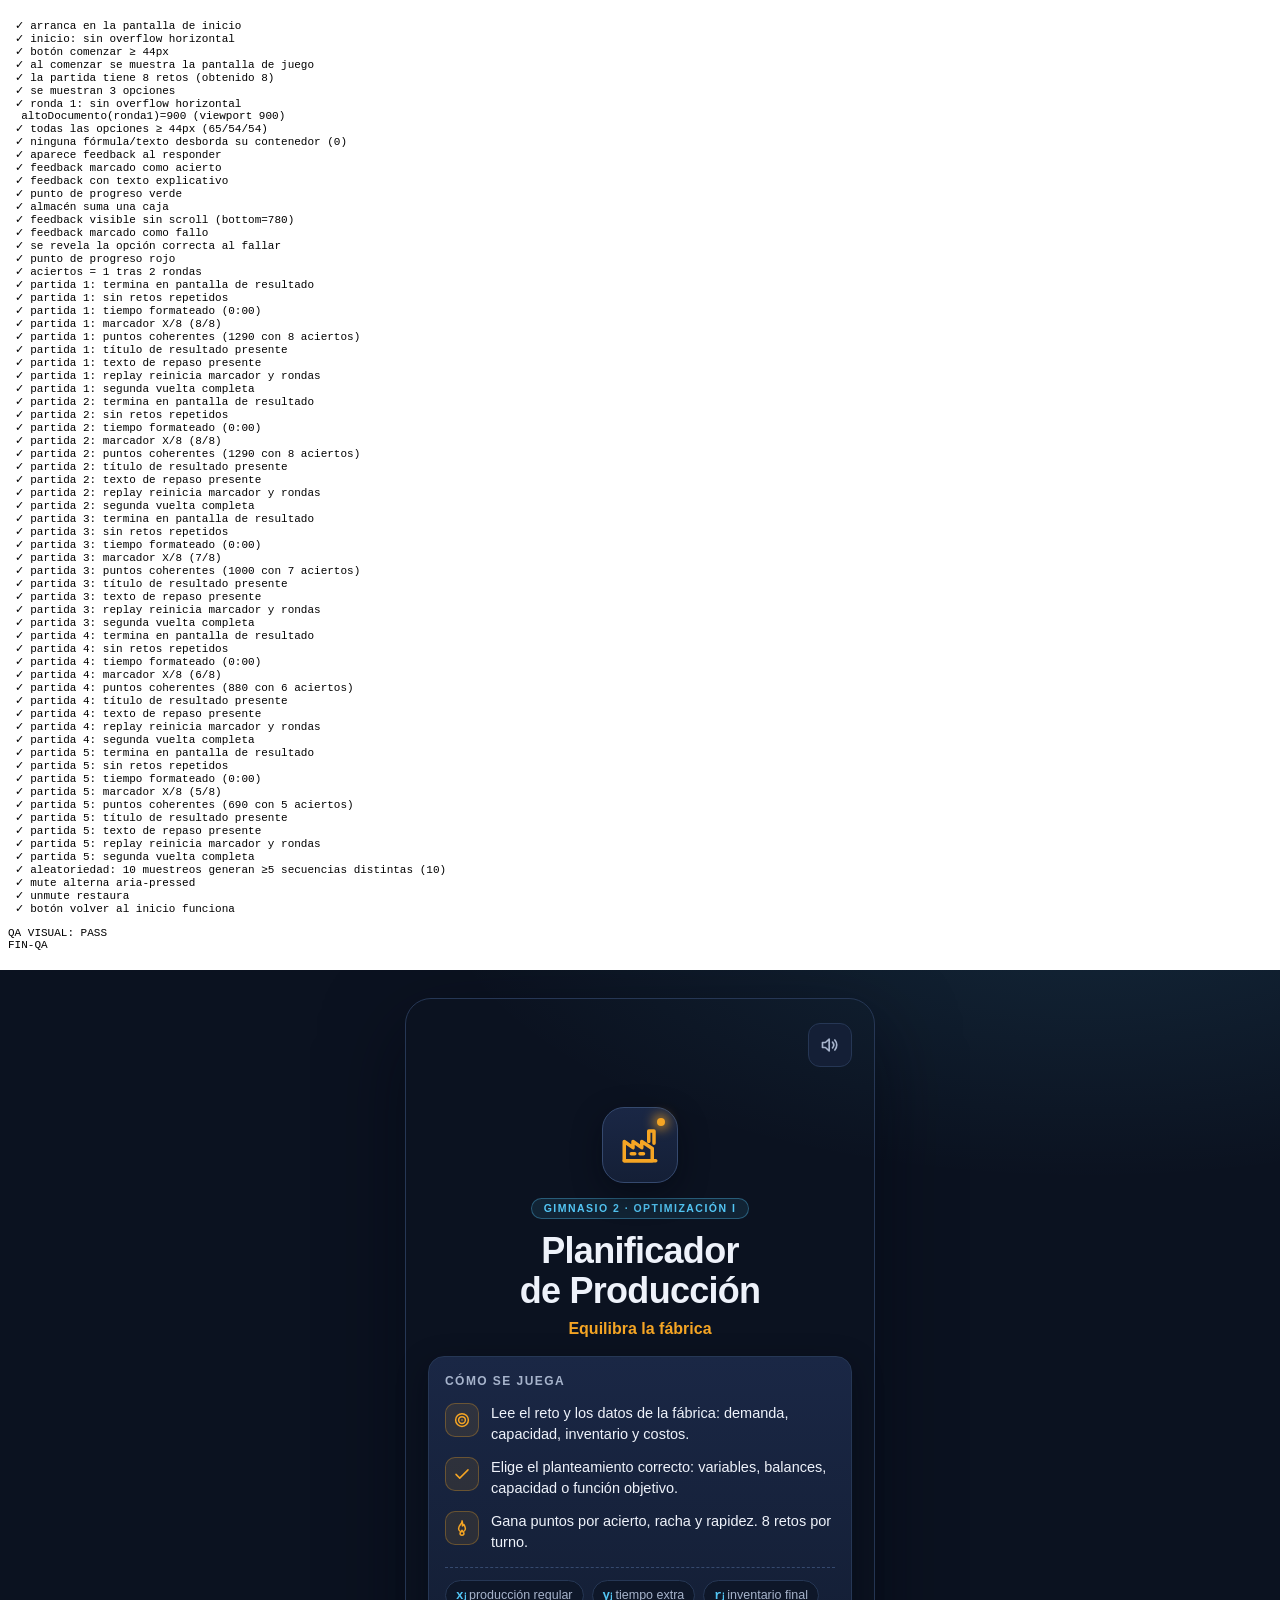
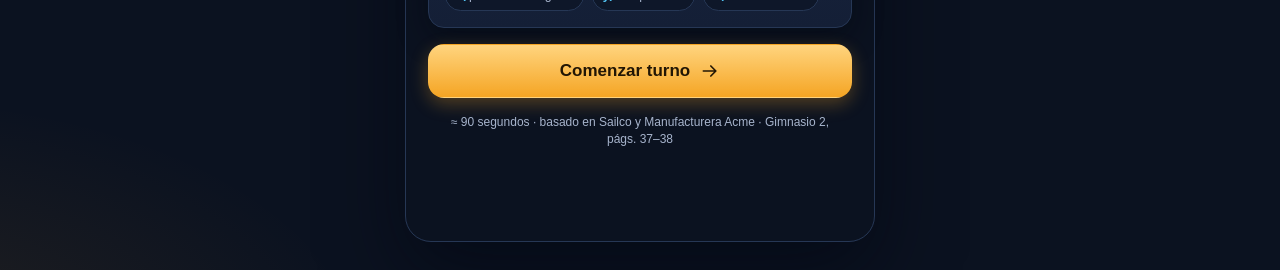
==== qa/qa.html @ 9deae7f7 "Planificador de Producción: microjuego del Gimnasio 2 (Sailco y Acme)" ====
<!DOCTYPE html>
<!-- QA automatizado: se sirve junto a index.html y ejecuta verificaciones
     en un iframe del tamaño exacto del viewport. Uso:
     qa.html           → batería completa (overflow, táctiles, 5 partidas)
     qa.html#shot-X    → prepara un estado para captura (intro|juego|feedback-ok|feedback-mal|resultado) -->
<html lang="es">
<head>
<meta charset="UTF-8">
<style>body{margin:0}pre{font:11px monospace;white-space:pre-wrap;padding:8px}</style>
</head>
<body>
<pre id="salida">iniciando…</pre>
<iframe id="marco" style="border:0"></iframe>
<script>
'use strict';
const SALIDA = [];
const log = (s) => { SALIDA.push(s); document.getElementById('salida').textContent = SALIDA.join('\n'); };
const fallos = [];

const afirmar = (cond, msg) => {
  log((cond ? ' ✓ ' : ' ✗ ') + msg);
  if (!cond) fallos.push(msg);
};

const marco = document.getElementById('marco');
const ESTADO_HASH = { 'intro': '', 'juego': '#jugar', 'feedback-ok': '#feedback-ok', 'feedback-mal': '#feedback-mal', 'resultado': '#resultado' };
const params = (location.hash.match(/shot-([\w-]+)/) || [])[1];
const ALTO_FORZADO = location.hash.includes('h844') ? 844 : null;

function ajustarMarco() {
  if (params) {
    marco.style.width = '390px';
    marco.style.height = '844px';
    return;
  }
  marco.style.width = window.innerWidth + 'px';
  marco.style.height = (ALTO_FORZADO || window.innerHeight) + 'px';
}
ajustarMarco();

marco.src = params ? '../index.html' + ESTADO_HASH[params] : '../index.html';

function doc() { return marco.contentDocument; }
function win() { return marco.contentWindow; }

function sinOverflowHorizontal() {
  const d = doc();
  return d.documentElement.scrollWidth <= marco.clientWidth;
}
function altoDocumento() { return doc().documentElement.scrollHeight; }
function altoVisible() { return ALTO_FORZADO || window.innerHeight; }

function estadoVisible(nombre) {
  return !doc().getElementById('pantalla-' + nombre).classList.contains('oculta');
}

window.onerror = (msg) => { log('ERROR JS: ' + msg); log('FIN-QA'); };

function iniciarBateria() {
  try {
    if (params) {
      // Modo captura: iframe fijo 390×844 sobre fondo blanco (recorte exacto)
      document.body.style.cssText = 'margin:0;background:#fff';
      document.getElementById('salida').style.display = 'none';
      ajustarMarco();
      log('CAPTURA estado=' + params);
      log('overflowHorizontal=' + !sinOverflowHorizontal() + ' altoDoc=' + altoDocumento() + ' viewport=' + altoVisible());
      log('FIN-CAPTURA');
      return;
    }

    /* ═══════ BATERÍA COMPLETA ═══════ */
    const d = doc(), w = win();

    // Pantalla inicial
    afirmar(estadoVisible('inicio'), 'arranca en la pantalla de inicio');
    afirmar(sinOverflowHorizontal(), 'inicio: sin overflow horizontal');
    afirmar(d.getElementById('btn-comenzar').getBoundingClientRect().height >= 44, 'botón comenzar ≥ 44px');

    // Iniciar partida
    d.getElementById('btn-comenzar').click();
    afirmar(estadoVisible('juego'), 'al comenzar se muestra la pantalla de juego');
    afirmar(w.estado.rondas.length === 8, 'la partida tiene 8 retos (obtenido ' + w.estado.rondas.length + ')');
    afirmar(d.querySelectorAll('.opcion').length === 3, 'se muestran 3 opciones');
    afirmar(sinOverflowHorizontal(), 'ronda 1: sin overflow horizontal');
    log('  altoDocumento(ronda1)=' + altoDocumento() + ' (viewport ' + window.innerHeight + ')');

    // Botones táctiles
    const alturas = Array.from(d.querySelectorAll('.opcion')).map(b => b.getBoundingClientRect().height);
    afirmar(alturas.every(h => h >= 44), 'todas las opciones ≥ 44px (' + alturas.map(h => Math.round(h)).join('/') + ')');

    // Fórmulas no desbordan su contenedor
    let fDesbordadas = 0;
    d.querySelectorAll('.opcion, .pregunta, .chip, .f').forEach(el => {
      if (el.scrollWidth > el.clientWidth + 1) fDesbordadas++;
    });
    afirmar(fDesbordadas === 0, 'ninguna fórmula/texto desborda su contenedor (' + fDesbordadas + ')');

    // Responder correcto → feedback
    const btnOk = Array.from(d.querySelectorAll('.opcion')).find(b => b._ok);
    btnOk.click();
    afirmar(!d.getElementById('feedback').hidden, 'aparece feedback al responder');
    afirmar(d.getElementById('feedback').classList.contains('acierto'), 'feedback marcado como acierto');
    afirmar(d.getElementById('feedback-texto').textContent.length > 10, 'feedback con texto explicativo');
    afirmar(d.querySelectorAll('.progreso-dot.ok').length === 1, 'punto de progreso verde');
    afirmar(d.getElementById('almacen-contador').textContent === '1', 'almacén suma una caja');
    const fbBox = d.getElementById('feedback').getBoundingClientRect();
    afirmar(fbBox.bottom <= altoVisible(), 'feedback visible sin scroll (bottom=' + Math.round(fbBox.bottom) + ')');

    // Responder mal → muestra la correcta
    d.getElementById('btn-siguiente').click();
    const btnMal = Array.from(d.querySelectorAll('.opcion')).find(b => !b._ok);
    btnMal.click();
    afirmar(d.getElementById('feedback').classList.contains('fallo'), 'feedback marcado como fallo');
    afirmar(d.querySelectorAll('.opcion.correcta').length === 1, 'se revela la opción correcta al fallar');
    afirmar(d.querySelectorAll('.progreso-dot.mal').length === 1, 'punto de progreso rojo');
    afirmar(w.estado.aciertos === 1, 'aciertos = 1 tras 2 rondas');

    /* ---------- 5 partidas simuladas punta a punta ---------- */
    for (let p = 1; p <= 5; p++) {
      w.cambiarPantalla('inicio');
      d.getElementById('btn-comenzar').click();
      const rondas = w.estado.rondas.length;
      const ids = new Set();
      for (let i = 0; i < rondas; i++) {
        ids.add(w.estado.rondas[i].id);
        const bots = Array.from(d.querySelectorAll('.opcion'));
        (Math.random() < 0.75 ? bots.find(b => b._ok) : bots.find(b => !b._ok)).click();
        d.getElementById('btn-siguiente').click();
      }
      afirmar(estadoVisible('resultado'), 'partida ' + p + ': termina en pantalla de resultado');
      afirmar(ids.size === rondas, 'partida ' + p + ': sin retos repetidos');
      const t = d.getElementById('r-tiempo').textContent;
      afirmar(/^\d+:\d\d$/.test(t), 'partida ' + p + ': tiempo formateado (' + t + ')');
      afirmar(d.getElementById('r-aciertos').textContent.includes('/8'), 'partida ' + p + ': marcador X/8 (' + d.getElementById('r-aciertos').textContent + ')');
      afirmar(w.estado.puntos >= w.estado.aciertos * 100, 'partida ' + p + ': puntos coherentes (' + w.estado.puntos + ' con ' + w.estado.aciertos + ' aciertos)');
      afirmar(d.getElementById('resultado-titulo').textContent.length > 5, 'partida ' + p + ': título de resultado presente');
      afirmar(d.getElementById('repaso-texto').textContent.length > 5 || w.estado.aciertos === rondas, 'partida ' + p + ': texto de repaso presente');

      // Replay
      d.getElementById('btn-repetir').click();
      afirmar(estadoVisible('juego') && w.estado.indice === 0 && w.estado.puntos === 0, 'partida ' + p + ': replay reinicia marcador y rondas');
      w.estado.rondas.forEach(() => {
        const bots = Array.from(d.querySelectorAll('.opcion'));
        bots.find(b => b._ok).click();
        d.getElementById('btn-siguiente').click();
      });
      afirmar(estadoVisible('resultado'), 'partida ' + p + ': segunda vuelta completa');
    }

    // Muestreo: variedad entre partidas
    const muestras = new Set();
    for (let i = 0; i < 10; i++) { w.estado.rondas = w.muestrearPartida(); muestras.add(w.estado.rondas.map(r => r.id).join('|')); }
    afirmar(muestras.size >= 5, 'aleatoriedad: 10 muestreos generan ≥5 secuencias distintas (' + muestras.size + ')');

    // Audio: silenciar alterna y persiste
    d.getElementById('btn-sonido').click();
    afirmar(d.getElementById('btn-sonido').getAttribute('aria-pressed') === 'false', 'mute alterna aria-pressed');
    d.getElementById('btn-sonido').click();
    afirmar(d.getElementById('btn-sonido').getAttribute('aria-pressed') === 'true', 'unmute restaura');

    // Volver al inicio
    d.getElementById('btn-inicio').click();
    afirmar(estadoVisible('inicio'), 'botón volver al inicio funciona');

    log('');
    log(fallos.length ? 'QA VISUAL: FAIL (' + fallos.length + ')' : 'QA VISUAL: PASS');
    log('FIN-QA');
  } catch (e) {
    log('EXCEPCIÓN: ' + e.message);
    log('FIN-QA');
  }
}

marco.addEventListener('load', iniciarBateria);
</script>
</body>
</html>
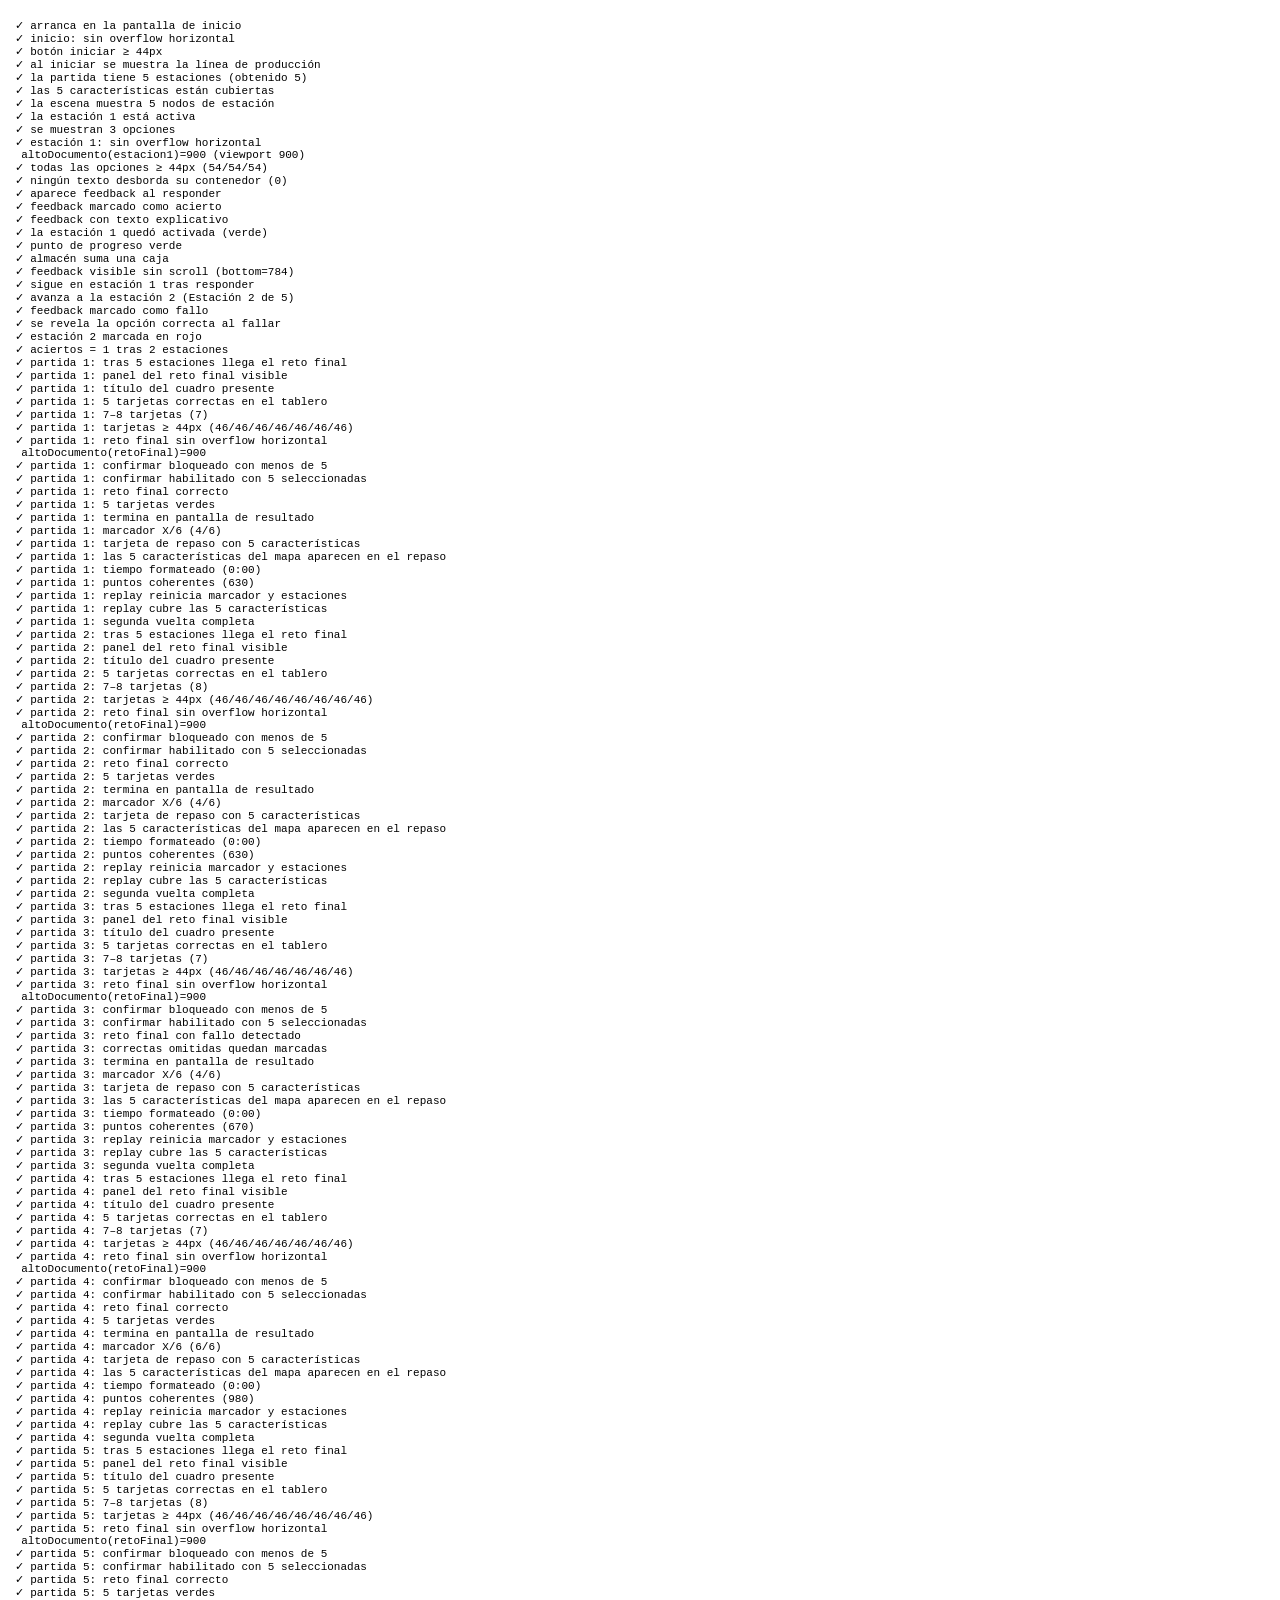
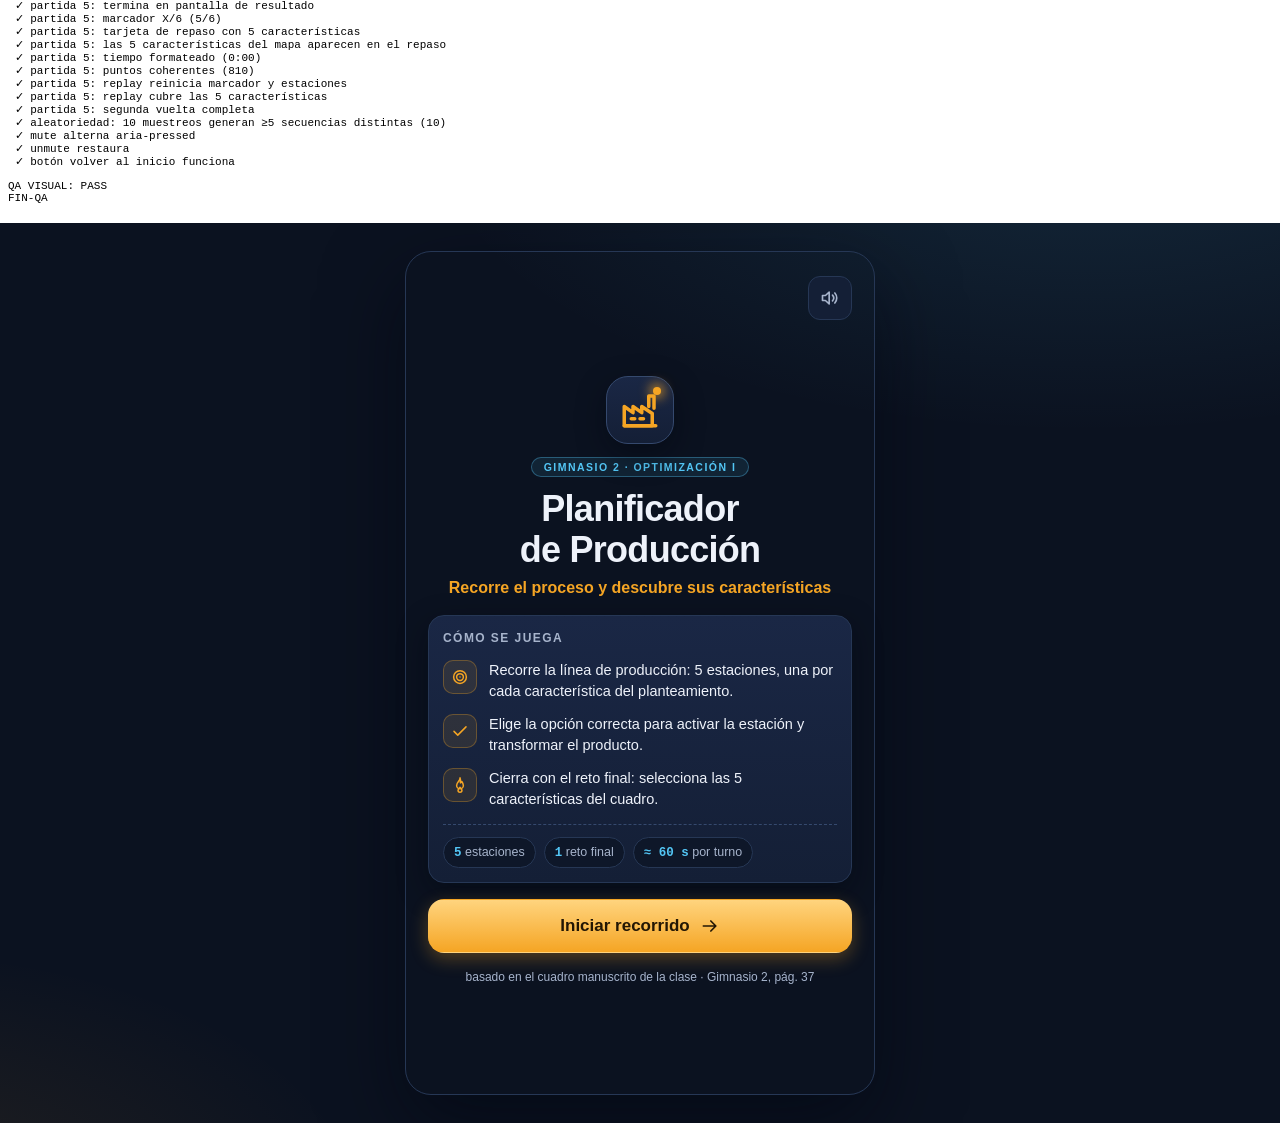
==== commit 9b5b5e37: "Corrección pedagógica: juego enfocado en las 5 características del cuadro (pág. 37)" ====
--- a/qa/qa.html
+++ b/qa/qa.html
@@ -1,8 +1,10 @@
 <!DOCTYPE html>
-<!-- QA automatizado: se sirve junto a index.html y ejecuta verificaciones
-     en un iframe del tamaño exacto del viewport. Uso:
-     qa.html           → batería completa (overflow, táctiles, 5 partidas)
-     qa.html#shot-X    → prepara un estado para captura (intro|juego|feedback-ok|feedback-mal|resultado) -->
+<!-- QA automatizado del juego CORREGIDO (5 estaciones + reto final):
+     se sirve junto a index.html y ejecuta verificaciones en un iframe
+     del tamaño exacto del viewport. Uso:
+     qa.html            → batería completa (overflow, táctiles, 5 partidas)
+     qa.html#shot-X     → prepara un estado para captura
+                          (intro|juego|feedback-ok|feedback-mal|reto-final|resultado) -->
 <html lang="es">
 <head>
 <meta charset="UTF-8">
@@ -23,7 +25,10 @@
 };
 
 const marco = document.getElementById('marco');
-const ESTADO_HASH = { 'intro': '', 'juego': '#jugar', 'feedback-ok': '#feedback-ok', 'feedback-mal': '#feedback-mal', 'resultado': '#resultado' };
+const ESTADO_HASH = {
+  'intro': '', 'juego': '#jugar', 'feedback-ok': '#feedback-ok',
+  'feedback-mal': '#feedback-mal', 'reto-final': '#reto-final', 'resultado': '#resultado'
+};
 const params = (location.hash.match(/shot-([\w-]+)/) || [])[1];
 const ALTO_FORZADO = location.hash.includes('h844') ? 844 : null;
 
@@ -52,6 +57,19 @@
 
 function estadoVisible(nombre) {
   return !doc().getElementById('pantalla-' + nombre).classList.contains('oculta');
+}
+
+function iniciarJuego(d) {
+  d.getElementById('btn-comenzar').click();
+}
+
+/* Recorre 5 estaciones (mezclando aciertos/fallos) y llega al reto final */
+function jugarEstaciones(d, w, probAcierto) {
+  for (let i = 0; i < 5; i++) {
+    const bots = Array.from(d.querySelectorAll('#opciones .opcion'));
+    (Math.random() < probAcierto ? bots.find(b => b._ok) : bots.find(b => !b._ok)).click();
+    d.getElementById('btn-siguiente').click();
+  }
 }
 
 window.onerror = (msg) => { log('ERROR JS: ' + msg); log('FIN-QA'); };
@@ -75,76 +93,113 @@
     // Pantalla inicial
     afirmar(estadoVisible('inicio'), 'arranca en la pantalla de inicio');
     afirmar(sinOverflowHorizontal(), 'inicio: sin overflow horizontal');
-    afirmar(d.getElementById('btn-comenzar').getBoundingClientRect().height >= 44, 'botón comenzar ≥ 44px');
+    afirmar(d.getElementById('btn-comenzar').getBoundingClientRect().height >= 44, 'botón iniciar ≥ 44px');
 
     // Iniciar partida
     d.getElementById('btn-comenzar').click();
-    afirmar(estadoVisible('juego'), 'al comenzar se muestra la pantalla de juego');
-    afirmar(w.estado.rondas.length === 8, 'la partida tiene 8 retos (obtenido ' + w.estado.rondas.length + ')');
-    afirmar(d.querySelectorAll('.opcion').length === 3, 'se muestran 3 opciones');
-    afirmar(sinOverflowHorizontal(), 'ronda 1: sin overflow horizontal');
-    log('  altoDocumento(ronda1)=' + altoDocumento() + ' (viewport ' + window.innerHeight + ')');
+    afirmar(estadoVisible('juego'), 'al iniciar se muestra la línea de producción');
+    afirmar(w.estado.rondas.length === 5, 'la partida tiene 5 estaciones (obtenido ' + w.estado.rondas.length + ')');
+    afirmar(new Set(w.estado.rondas.map(r => r.car)).size === 5, 'las 5 características están cubiertas');
+    afirmar(d.querySelectorAll('.estacion-nodo').length === 5, 'la escena muestra 5 nodos de estación');
+    afirmar(d.querySelector('.estacion-nodo.actual') !== null, 'la estación 1 está activa');
+    afirmar(d.querySelectorAll('#opciones .opcion').length === 3, 'se muestran 3 opciones');
+    afirmar(sinOverflowHorizontal(), 'estación 1: sin overflow horizontal');
+    log('  altoDocumento(estacion1)=' + altoDocumento() + ' (viewport ' + altoVisible() + ')');
 
     // Botones táctiles
     const alturas = Array.from(d.querySelectorAll('.opcion')).map(b => b.getBoundingClientRect().height);
     afirmar(alturas.every(h => h >= 44), 'todas las opciones ≥ 44px (' + alturas.map(h => Math.round(h)).join('/') + ')');
 
-    // Fórmulas no desbordan su contenedor
-    let fDesbordadas = 0;
-    d.querySelectorAll('.opcion, .pregunta, .chip, .f').forEach(el => {
-      if (el.scrollWidth > el.clientWidth + 1) fDesbordadas++;
+    // Textos no desbordan su contenedor
+    let desbordadas = 0;
+    d.querySelectorAll('.opcion, .pregunta, .chip, .estacion-extremo').forEach(el => {
+      if (el.scrollWidth > el.clientWidth + 1) desbordadas++;
     });
-    afirmar(fDesbordadas === 0, 'ninguna fórmula/texto desborda su contenedor (' + fDesbordadas + ')');
-
-    // Responder correcto → feedback
-    const btnOk = Array.from(d.querySelectorAll('.opcion')).find(b => b._ok);
+    afirmar(desbordadas === 0, 'ningún texto desborda su contenedor (' + desbordadas + ')');
+
+    // Responder correcto → feedback + estación activada
+    const btnOk = Array.from(d.querySelectorAll('#opciones .opcion')).find(b => b._ok);
     btnOk.click();
     afirmar(!d.getElementById('feedback').hidden, 'aparece feedback al responder');
     afirmar(d.getElementById('feedback').classList.contains('acierto'), 'feedback marcado como acierto');
     afirmar(d.getElementById('feedback-texto').textContent.length > 10, 'feedback con texto explicativo');
+    afirmar(d.querySelectorAll('.estacion-nodo.ok').length === 1, 'la estación 1 quedó activada (verde)');
     afirmar(d.querySelectorAll('.progreso-dot.ok').length === 1, 'punto de progreso verde');
     afirmar(d.getElementById('almacen-contador').textContent === '1', 'almacén suma una caja');
     const fbBox = d.getElementById('feedback').getBoundingClientRect();
     afirmar(fbBox.bottom <= altoVisible(), 'feedback visible sin scroll (bottom=' + Math.round(fbBox.bottom) + ')');
+    afirmar(w.estado.fase === 'estaciones' && w.estado.indice === 0, 'sigue en estación 1 tras responder');
 
     // Responder mal → muestra la correcta
     d.getElementById('btn-siguiente').click();
-    const btnMal = Array.from(d.querySelectorAll('.opcion')).find(b => !b._ok);
+    afirmar(d.getElementById('reto-ronda').textContent.includes('2'), 'avanza a la estación 2 (' + d.getElementById('reto-ronda').textContent + ')');
+    const btnMal = Array.from(d.querySelectorAll('#opciones .opcion')).find(b => !b._ok);
     btnMal.click();
     afirmar(d.getElementById('feedback').classList.contains('fallo'), 'feedback marcado como fallo');
-    afirmar(d.querySelectorAll('.opcion.correcta').length === 1, 'se revela la opción correcta al fallar');
-    afirmar(d.querySelectorAll('.progreso-dot.mal').length === 1, 'punto de progreso rojo');
-    afirmar(w.estado.aciertos === 1, 'aciertos = 1 tras 2 rondas');
+    afirmar(d.querySelectorAll('#opciones .opcion.correcta').length === 1, 'se revela la opción correcta al fallar');
+    afirmar(d.querySelectorAll('.estacion-nodo.mal').length === 1, 'estación 2 marcada en rojo');
+    afirmar(w.estado.aciertos === 1, 'aciertos = 1 tras 2 estaciones');
 
     /* ---------- 5 partidas simuladas punta a punta ---------- */
     for (let p = 1; p <= 5; p++) {
       w.cambiarPantalla('inicio');
       d.getElementById('btn-comenzar').click();
       const rondas = w.estado.rondas.length;
-      const ids = new Set();
-      for (let i = 0; i < rondas; i++) {
-        ids.add(w.estado.rondas[i].id);
-        const bots = Array.from(d.querySelectorAll('.opcion'));
-        (Math.random() < 0.75 ? bots.find(b => b._ok) : bots.find(b => !b._ok)).click();
-        d.getElementById('btn-siguiente').click();
+      const cars = new Set(w.estado.rondas.map(r => r.car));
+      jugarEstaciones(d, w, 0.75);
+      afirmar(w.estado.fase === 'final', 'partida ' + p + ': tras 5 estaciones llega el reto final');
+      afirmar(!d.getElementById('reto-final').hidden, 'partida ' + p + ': panel del reto final visible');
+      afirmar(d.getElementById('cuadro-titulo').textContent.toUpperCase().includes('PLANTEAMIENTO DE PROCESO DE PRODUCCIÓN'), 'partida ' + p + ': título del cuadro presente');
+
+      const tarjetas = Array.from(d.querySelectorAll('.tarjeta-cara'));
+      const nCorrectasEnTablero = tarjetas.filter(b => b._ok).length;
+      afirmar(nCorrectasEnTablero === 5, 'partida ' + p + ': 5 tarjetas correctas en el tablero');
+      afirmar(tarjetas.length === 7 || tarjetas.length === 8, 'partida ' + p + ': 7–8 tarjetas (' + tarjetas.length + ')');
+      const alturasTarjetas = tarjetas.map(b => b.getBoundingClientRect().height);
+      afirmar(alturasTarjetas.every(h => h >= 44), 'partida ' + p + ': tarjetas ≥ 44px (' + alturasTarjetas.map(h => Math.round(h)).join('/') + ')');
+      afirmar(sinOverflowHorizontal(), 'partida ' + p + ': reto final sin overflow horizontal');
+      log('  altoDocumento(retoFinal)=' + altoDocumento());
+
+      // Confirmar deshabilitado sin 5 seleccionadas
+      afirmar(d.getElementById('btn-confirmar').disabled, 'partida ' + p + ': confirmar bloqueado con menos de 5');
+
+      // Seleccionar 5 correctas y confirmar (4 de 5 partidas: correcto)
+      const bien = (p !== 3);
+      const objetivo = bien ? tarjetas.filter(b => b._ok)
+        : [...tarjetas.filter(b => b._ok).slice(0, 3), ...tarjetas.filter(b => !b._ok).slice(0, 2)];
+      objetivo.forEach(b => b.click());
+      afirmar(!d.getElementById('btn-confirmar').disabled, 'partida ' + p + ': confirmar habilitado con 5 seleccionadas');
+      d.getElementById('btn-confirmar').click();
+      if (bien) {
+        afirmar(d.getElementById('feedback').classList.contains('acierto'), 'partida ' + p + ': reto final correcto');
+        afirmar(d.querySelectorAll('.tarjeta-cara.correcta').length === 5, 'partida ' + p + ': 5 tarjetas verdes');
+      } else {
+        afirmar(d.getElementById('feedback').classList.contains('fallo'), 'partida ' + p + ': reto final con fallo detectado');
+        afirmar(d.querySelectorAll('.tarjeta-cara.pendiente').length >= 1, 'partida ' + p + ': correctas omitidas quedan marcadas');
       }
+      d.getElementById('btn-siguiente').click();
       afirmar(estadoVisible('resultado'), 'partida ' + p + ': termina en pantalla de resultado');
-      afirmar(ids.size === rondas, 'partida ' + p + ': sin retos repetidos');
-      const t = d.getElementById('r-tiempo').textContent;
-      afirmar(/^\d+:\d\d$/.test(t), 'partida ' + p + ': tiempo formateado (' + t + ')');
-      afirmar(d.getElementById('r-aciertos').textContent.includes('/8'), 'partida ' + p + ': marcador X/8 (' + d.getElementById('r-aciertos').textContent + ')');
-      afirmar(w.estado.puntos >= w.estado.aciertos * 100, 'partida ' + p + ': puntos coherentes (' + w.estado.puntos + ' con ' + w.estado.aciertos + ' aciertos)');
-      afirmar(d.getElementById('resultado-titulo').textContent.length > 5, 'partida ' + p + ': título de resultado presente');
-      afirmar(d.getElementById('repaso-texto').textContent.length > 5 || w.estado.aciertos === rondas, 'partida ' + p + ': texto de repaso presente');
+
+      // Resultado
+      afirmar(d.getElementById('r-aciertos').textContent.endsWith('/6'), 'partida ' + p + ': marcador X/6 (' + d.getElementById('r-aciertos').textContent + ')');
+      const itemsCuadro = Array.from(d.querySelectorAll('.cuadro-lista li')).map(li => li.textContent.trim());
+      afirmar(itemsCuadro.length === 5, 'partida ' + p + ': tarjeta de repaso con 5 características');
+      const normalizar = s => s.toLowerCase().normalize('NFD').replace(/[\u0300-\u036f]/g, '');
+      const todasReflejadas = w.ESTACIONES.every(est => itemsCuadro.some(it => normalizar(it).includes(normalizar(est.nombre).slice(0, 18))));
+      afirmar(todasReflejadas, 'partida ' + p + ': las 5 características del mapa aparecen en el repaso');
+      afirmar(/^\d+:\d\d$/.test(d.getElementById('r-tiempo').textContent), 'partida ' + p + ': tiempo formateado (' + d.getElementById('r-tiempo').textContent + ')');
+      afirmar(w.estado.puntos >= 300, 'partida ' + p + ': puntos coherentes (' + w.estado.puntos + ')');
 
       // Replay
       d.getElementById('btn-repetir').click();
-      afirmar(estadoVisible('juego') && w.estado.indice === 0 && w.estado.puntos === 0, 'partida ' + p + ': replay reinicia marcador y rondas');
-      w.estado.rondas.forEach(() => {
-        const bots = Array.from(d.querySelectorAll('.opcion'));
-        bots.find(b => b._ok).click();
-        d.getElementById('btn-siguiente').click();
-      });
+      afirmar(estadoVisible('juego') && w.estado.indice === 0 && w.estado.puntos === 0 && w.estado.fase === 'estaciones',
+        'partida ' + p + ': replay reinicia marcador y estaciones');
+      afirmar(new Set(w.estado.rondas.map(r => r.car)).size === 5, 'partida ' + p + ': replay cubre las 5 características');
+      jugarEstaciones(d, w, 1);
+      const tarjetas2 = Array.from(d.querySelectorAll('.tarjeta-cara'));
+      tarjetas2.filter(b => b._ok).forEach(b => b.click());
+      d.getElementById('btn-confirmar').click();
+      d.getElementById('btn-siguiente').click();
       afirmar(estadoVisible('resultado'), 'partida ' + p + ': segunda vuelta completa');
     }
 
@@ -153,7 +208,7 @@
     for (let i = 0; i < 10; i++) { w.estado.rondas = w.muestrearPartida(); muestras.add(w.estado.rondas.map(r => r.id).join('|')); }
     afirmar(muestras.size >= 5, 'aleatoriedad: 10 muestreos generan ≥5 secuencias distintas (' + muestras.size + ')');
 
-    // Audio: silenciar alterna y persiste
+    // Audio: silenciar alterna
     d.getElementById('btn-sonido').click();
     afirmar(d.getElementById('btn-sonido').getAttribute('aria-pressed') === 'false', 'mute alterna aria-pressed');
     d.getElementById('btn-sonido').click();
